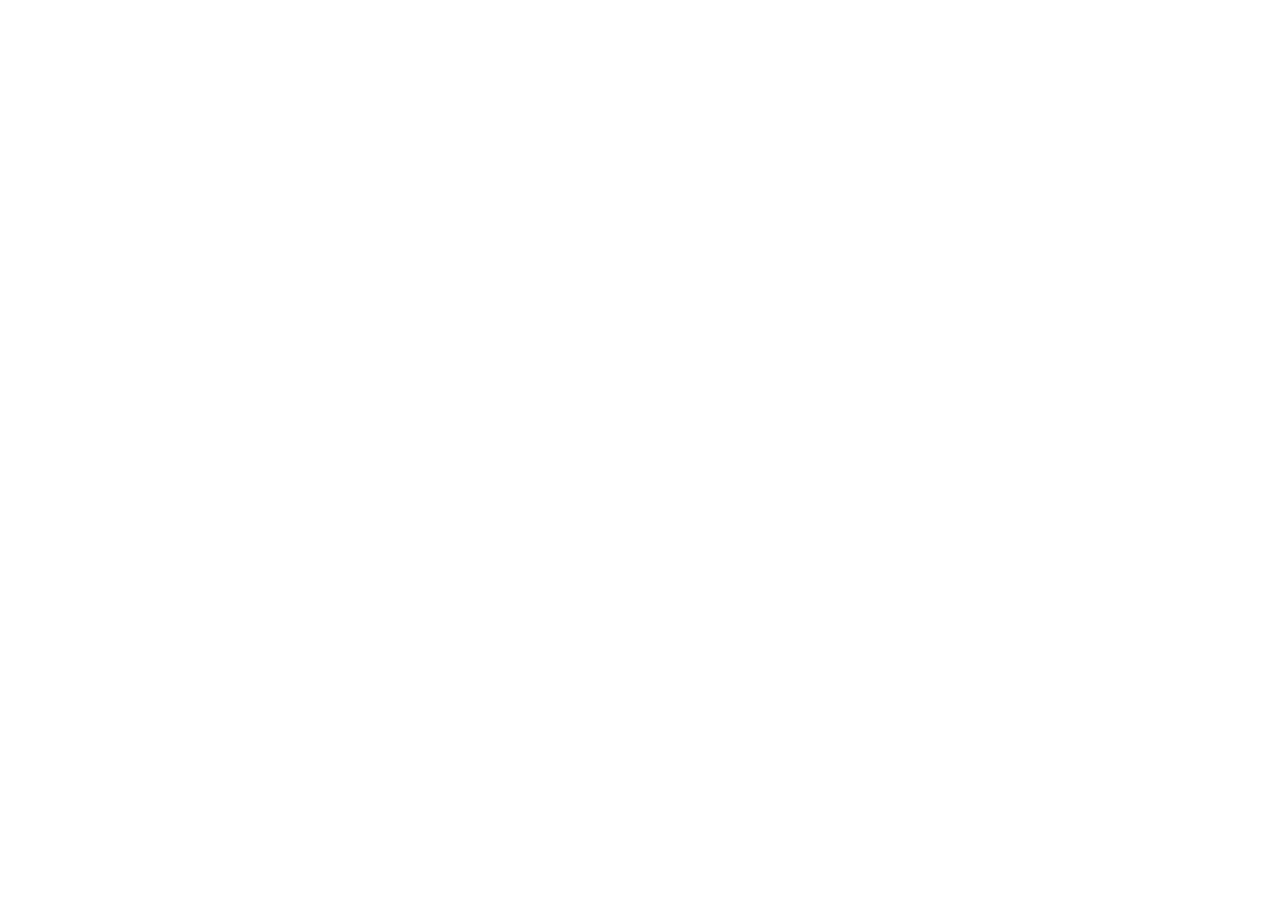
==== to-do-list.html @ cb8e377b "Ajout du squelette de base à to-do-list.html et du CDN Bootstrap" ====
<!DOCTYPE html>
<html lang="fr">
<head>
    <meta charset="UTF-8">
    <meta name="viewport" content="width=device-width, initial-scale=1.0">
    <title>Life To Do List</title>
<link href="https://cdn.jsdelivr.net/npm/bootstrap@5.3.8/dist/css/bootstrap.min.css" rel="stylesheet" integrity="sha384-sRIl4kxILFvY47J16cr9ZwB07vP4J8+LH7qKQnuqkuIAvNWLzeN8tE5YBujZqJLB" crossorigin="anonymous">

</head>
<body>
    <script src="https://cdn.jsdelivr.net/npm/bootstrap@5.3.8/dist/js/bootstrap.bundle.min.js" integrity="sha384-FKyoEForCGlyvwx9Hj09JcYn3nv7wiPVlz7YYwJrWVcXK/BmnVDxM+D2scQbITxI" crossorigin="anonymous"></script>
</body>
</html>
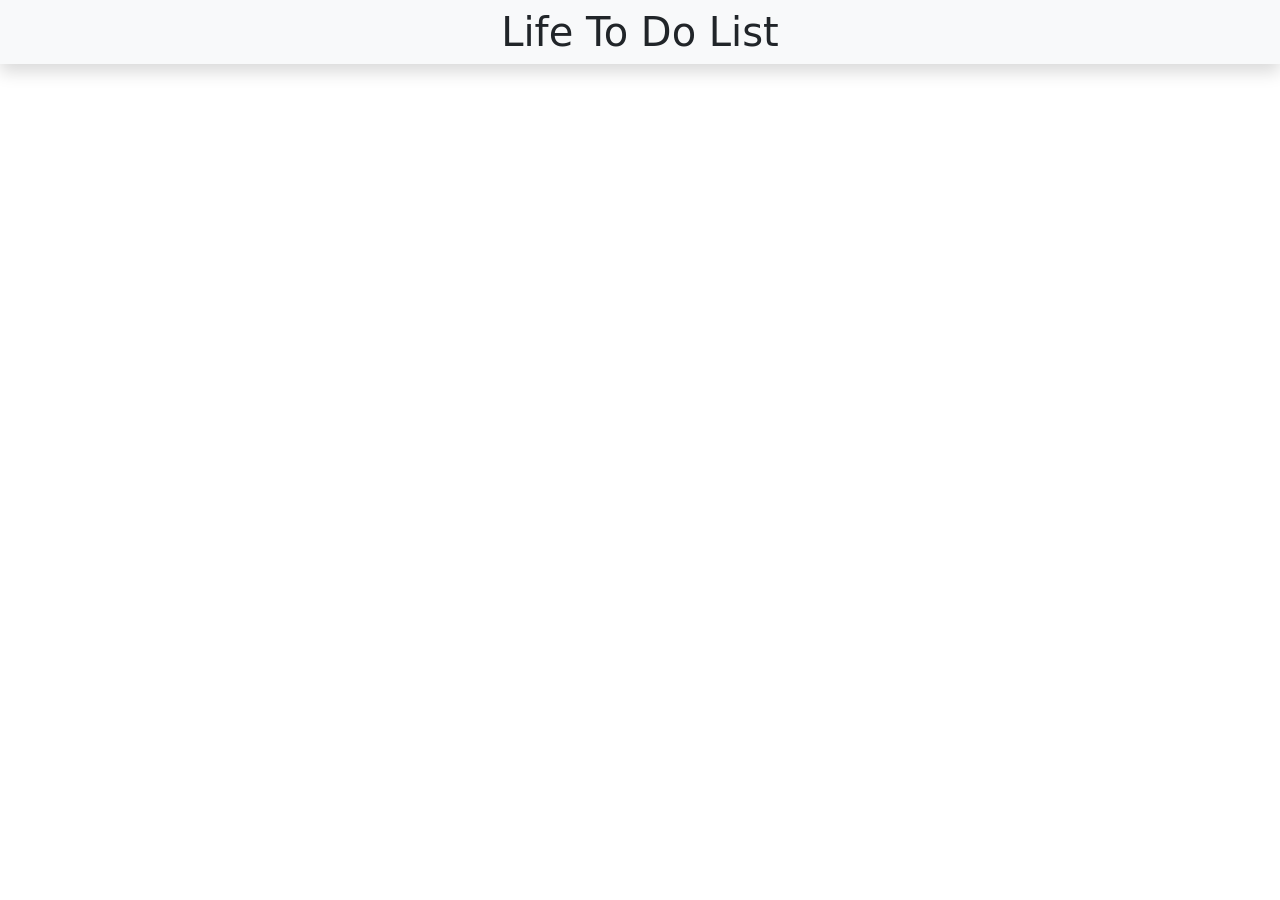
==== commit 35311a29: "Ajout d'un header et d'un titre" ====
--- a/to-do-list.html
+++ b/to-do-list.html
@@ -8,6 +8,9 @@
 
 </head>
 <body>
+<nav class="navbar navbar-light bg-light shadow">
+  <h1 class="mb-0 h1 text-center mx-auto">Life To Do List</h1>
+</nav>
     <script src="https://cdn.jsdelivr.net/npm/bootstrap@5.3.8/dist/js/bootstrap.bundle.min.js" integrity="sha384-FKyoEForCGlyvwx9Hj09JcYn3nv7wiPVlz7YYwJrWVcXK/BmnVDxM+D2scQbITxI" crossorigin="anonymous"></script>
 </body>
 </html>
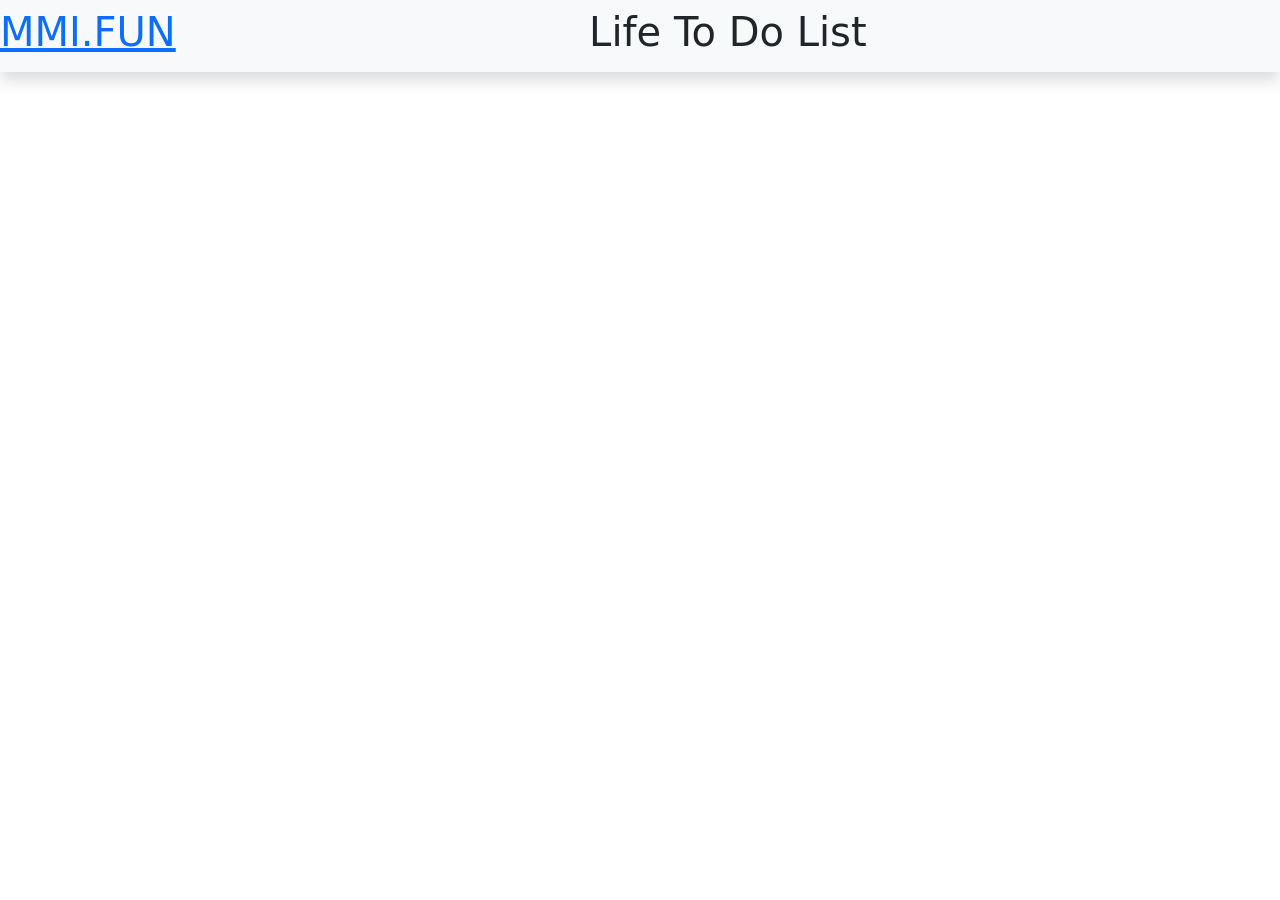
==== commit ad3cbd95: "Ajout d'un liens vers l'accueil" ====
--- a/to-do-list.html
+++ b/to-do-list.html
@@ -9,7 +9,8 @@
 </head>
 <body>
 <nav class="navbar navbar-light bg-light shadow">
-  <h1 class="mb-0 h1 text-center mx-auto">Life To Do List</h1>
+    <span><a href="index.html"><h1 class="h1">MMI.FUN</h1></a></span>
+  <span class="mx-auto flex-grow"><h1>Life To Do List</h1></span>
 </nav>
     <script src="https://cdn.jsdelivr.net/npm/bootstrap@5.3.8/dist/js/bootstrap.bundle.min.js" integrity="sha384-FKyoEForCGlyvwx9Hj09JcYn3nv7wiPVlz7YYwJrWVcXK/BmnVDxM+D2scQbITxI" crossorigin="anonymous"></script>
 </body>
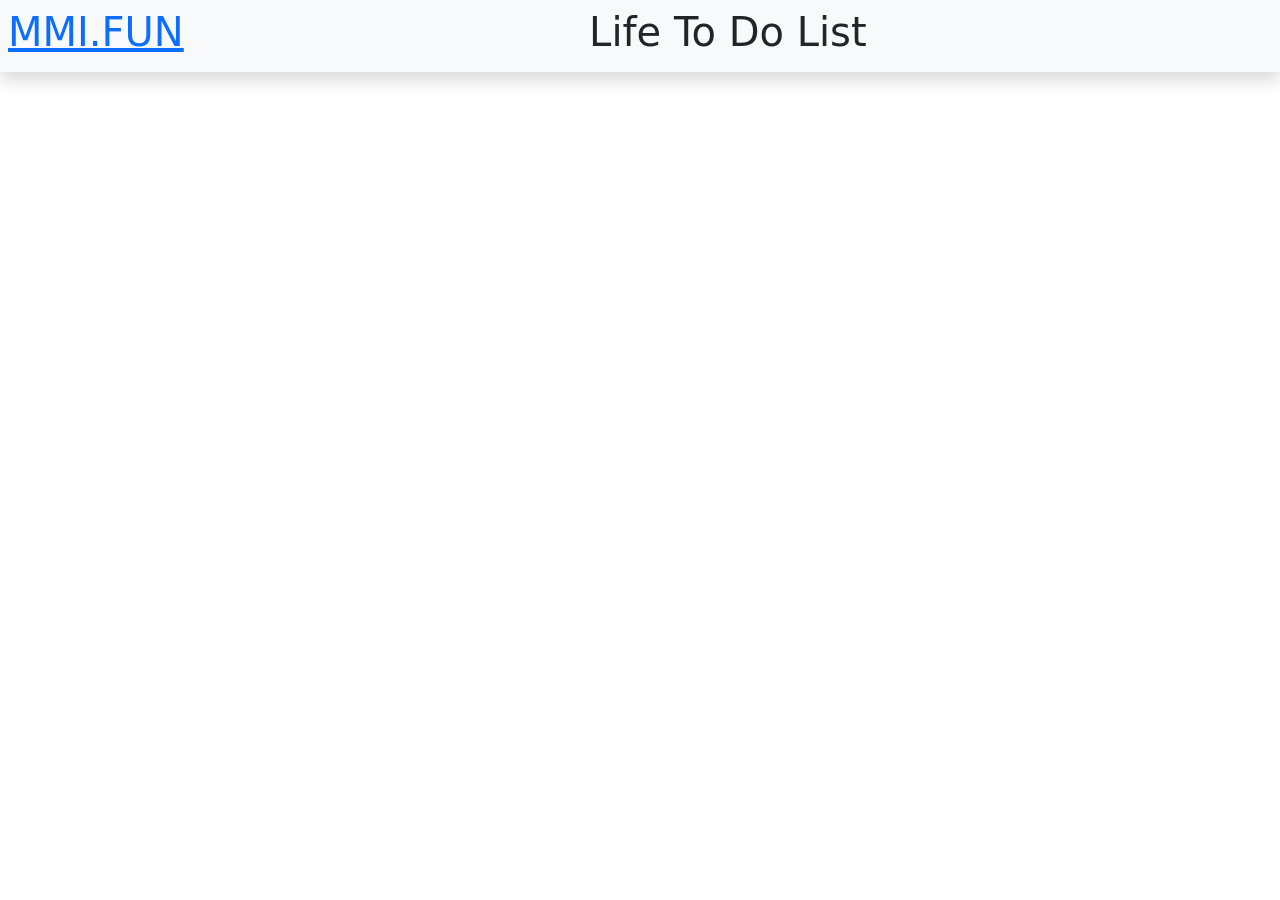
==== commit 48245e79: "Ajout de span sur le nav header" ====
--- a/to-do-list.html
+++ b/to-do-list.html
@@ -8,7 +8,7 @@
 
 </head>
 <body>
-<nav class="navbar navbar-light bg-light shadow">
+<nav class="navbar navbar-light bg-light shadow p-2">
     <span><a href="index.html"><h1 class="h1">MMI.FUN</h1></a></span>
   <span class="mx-auto flex-grow"><h1>Life To Do List</h1></span>
 </nav>
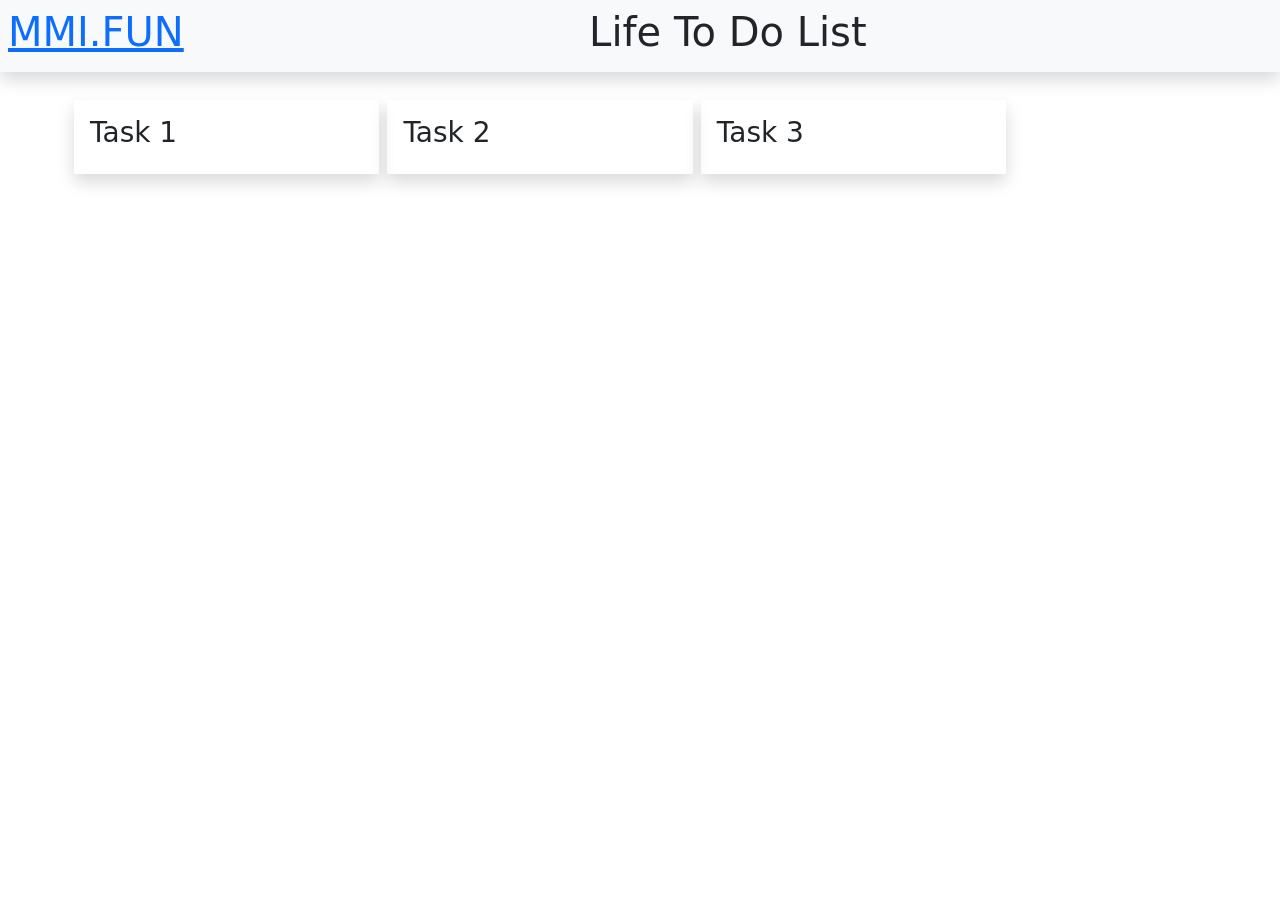
==== commit 01030151: "Ajout du style to-do-list.css à to-do-list.html et création du squelette de la to do list avec tâche" ====
--- a/to-do-list.html
+++ b/to-do-list.html
@@ -4,7 +4,8 @@
     <meta charset="UTF-8">
     <meta name="viewport" content="width=device-width, initial-scale=1.0">
     <title>Life To Do List</title>
-<link href="https://cdn.jsdelivr.net/npm/bootstrap@5.3.8/dist/css/bootstrap.min.css" rel="stylesheet" integrity="sha384-sRIl4kxILFvY47J16cr9ZwB07vP4J8+LH7qKQnuqkuIAvNWLzeN8tE5YBujZqJLB" crossorigin="anonymous">
+    <link href="https://cdn.jsdelivr.net/npm/bootstrap@5.3.8/dist/css/bootstrap.min.css" rel="stylesheet" integrity="sha384-sRIl4kxILFvY47J16cr9ZwB07vP4J8+LH7qKQnuqkuIAvNWLzeN8tE5YBujZqJLB" crossorigin="anonymous">
+    <link rel="stylesheet" href="style/to-do-list.css">
 
 </head>
 <body>
@@ -12,6 +13,19 @@
     <span><a href="index.html"><h1 class="h1">MMI.FUN</h1></a></span>
   <span class="mx-auto flex-grow"><h1>Life To Do List</h1></span>
 </nav>
+<div class="container mt-4">
+    <div class="row">
+        <div class="task col-lg-4 col-md-6 col-sm-12 shadow m-1 p-3">
+            <h3>Task 1</h3>
+        </div>
+        <div class="task col-lg-4 col-md-6 col-sm-12 shadow m-1 p-3">
+            <h3>Task 2</h3>
+        </div>
+        <div class="task col-lg-4 col-md-6 col-sm-12 shadow m-1 p-3">
+            <h3>Task 3</h3>
+        </div>
+    </div>
+</div>
     <script src="https://cdn.jsdelivr.net/npm/bootstrap@5.3.8/dist/js/bootstrap.bundle.min.js" integrity="sha384-FKyoEForCGlyvwx9Hj09JcYn3nv7wiPVlz7YYwJrWVcXK/BmnVDxM+D2scQbITxI" crossorigin="anonymous"></script>
 </body>
 </html>
--- a/style/to-do-list.css
+++ b/style/to-do-list.css
@@ -0,0 +1,4 @@
+.task {
+    width: 30ch;
+    height: auto;
+}
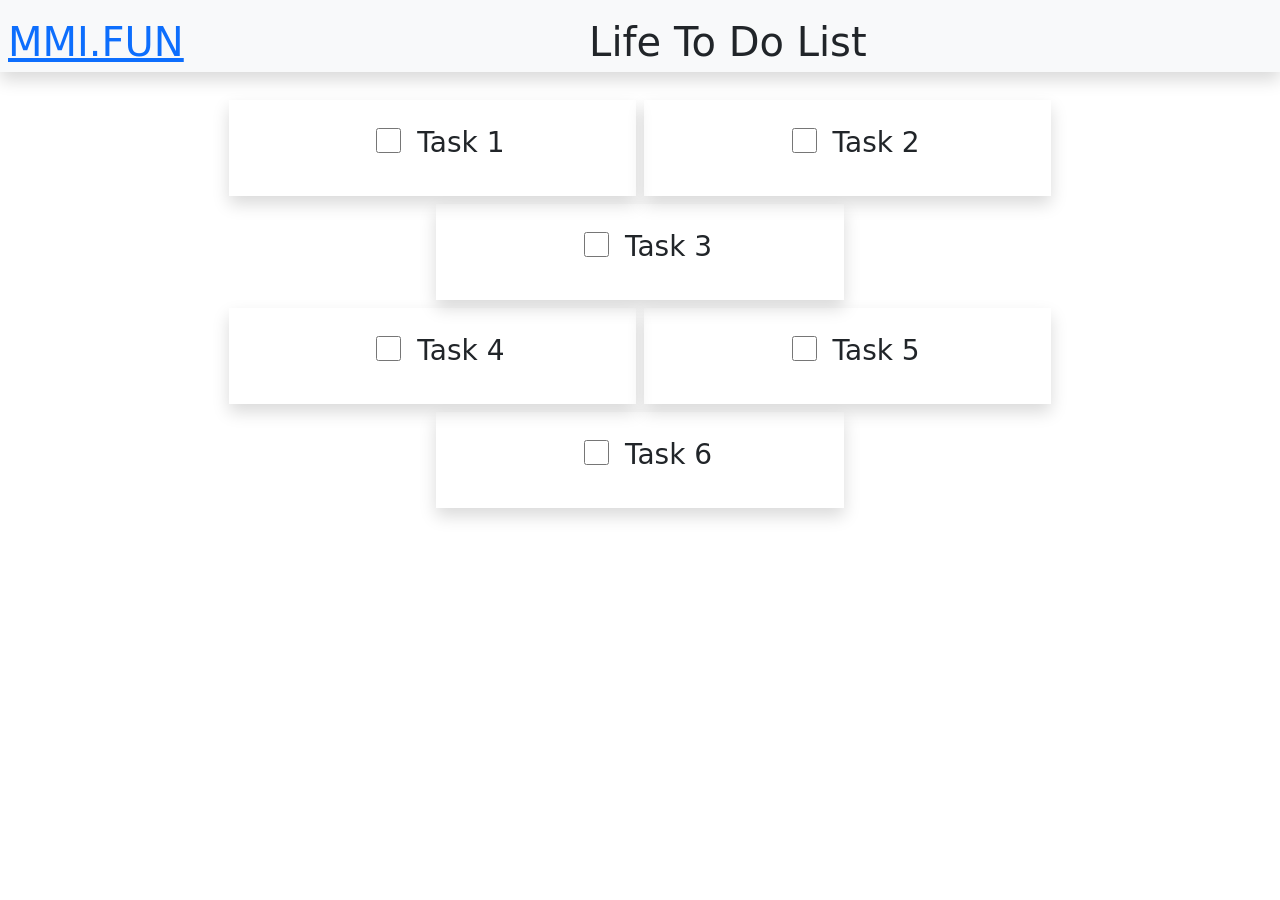
==== commit 7b2d7953: "Remise en forme des placeholder pour la to do listet ajout de media queries" ====
--- a/to-do-list.html
+++ b/to-do-list.html
@@ -14,15 +14,32 @@
   <span class="mx-auto flex-grow"><h1>Life To Do List</h1></span>
 </nav>
 <div class="container mt-4">
-    <div class="row">
-        <div class="task col-lg-4 col-md-6 col-sm-12 shadow m-1 p-3">
-            <h3>Task 1</h3>
+    <div class="row justify-content-center">
+        <div class="task col-lg-4 col-md-6 col-sm-6 col-xs-12 shadow m-1 p-3 d-flex justify-content-center">
+            <span class="p-3"><input type="checkbox" name="check" id="check"></span>
+            <span><h3>Task 1</h3></span>
         </div>
-        <div class="task col-lg-4 col-md-6 col-sm-12 shadow m-1 p-3">
-            <h3>Task 2</h3>
+        <div class="task col-lg-4 col-md-6 col-sm-6 col-xs-12 shadow m-1 p-3 d-flex justify-content-center">
+            <span class="p-3"><input type="checkbox" name="check" id="check"></span>
+            <span><h3>Task 2</h3></span>
         </div>
-        <div class="task col-lg-4 col-md-6 col-sm-12 shadow m-1 p-3">
-            <h3>Task 3</h3>
+        <div class="task col-lg-4 col-md-6 col-sm-6 col-xs-12 shadow m-1 p-3 d-flex justify-content-center">
+            <span class="p-3"><input type="checkbox" name="check" id="check"></span>
+            <span><h3>Task 3</h3></span>
+        </div>
+        <div class="row justify-content-center">
+            <div class="task col-lg-4 col-md-6 col-sm-6 col-xs-12 shadow m-1 p-3 d-flex justify-content-center">
+                <span class="p-3"><input type="checkbox" name="check" id="check"></span>
+                <span><h3>Task 4</h3></span>
+            </div>
+            <div class="task col-lg-4 col-md-6 col-sm-6 col-xs-12 shadow m-1 p-3 d-flex justify-content-center">
+                <span class="p-3"><input type="checkbox" name="check" id="check"></span>
+                <span><h3>Task 5</h3></span>
+            </div>
+            <div class="task col-lg-4 col-md-6 col-sm-6 col-xs-12 shadow m-1 p-3 d-flex justify-content-center">
+                <span class="p-3"><input type="checkbox" name="check" id="check"></span>
+                <span><h3>Task 6</h3></span>
+            </div>
         </div>
     </div>
 </div>
--- a/style/to-do-list.css
+++ b/style/to-do-list.css
@@ -1,4 +1,38 @@
-.task {
-    width: 30ch;
-    height: auto;
+span {
+    position: relative;
+    top: 1ch;
+}
+input#check {
+    position: relative;
+    bottom: 1.4ch;
+    width: 25px;
+    height: 25px;
+}
+@media screen and (min-width: 1200px) {
+    .task {
+        width: 40ch;
+        height: auto;
+        padding: 3ch;
+    }
+}
+@media screen and (min-width: 992px) and (max-width: 1199px) {
+    .task {
+        width: 35ch;
+        height: auto;
+        padding: 3ch;
+    }
+}
+@media screen and (min-width: 768px) and (max-width: 991px) {
+    .task {
+        width: 25ch;
+        height: auto;
+        padding: 3ch;
+    }
+}
+@media screen and (max-width: 767px) {
+    .task {
+        width: 50ch;
+        height: auto;
+        padding: 3ch;
+    }
 }
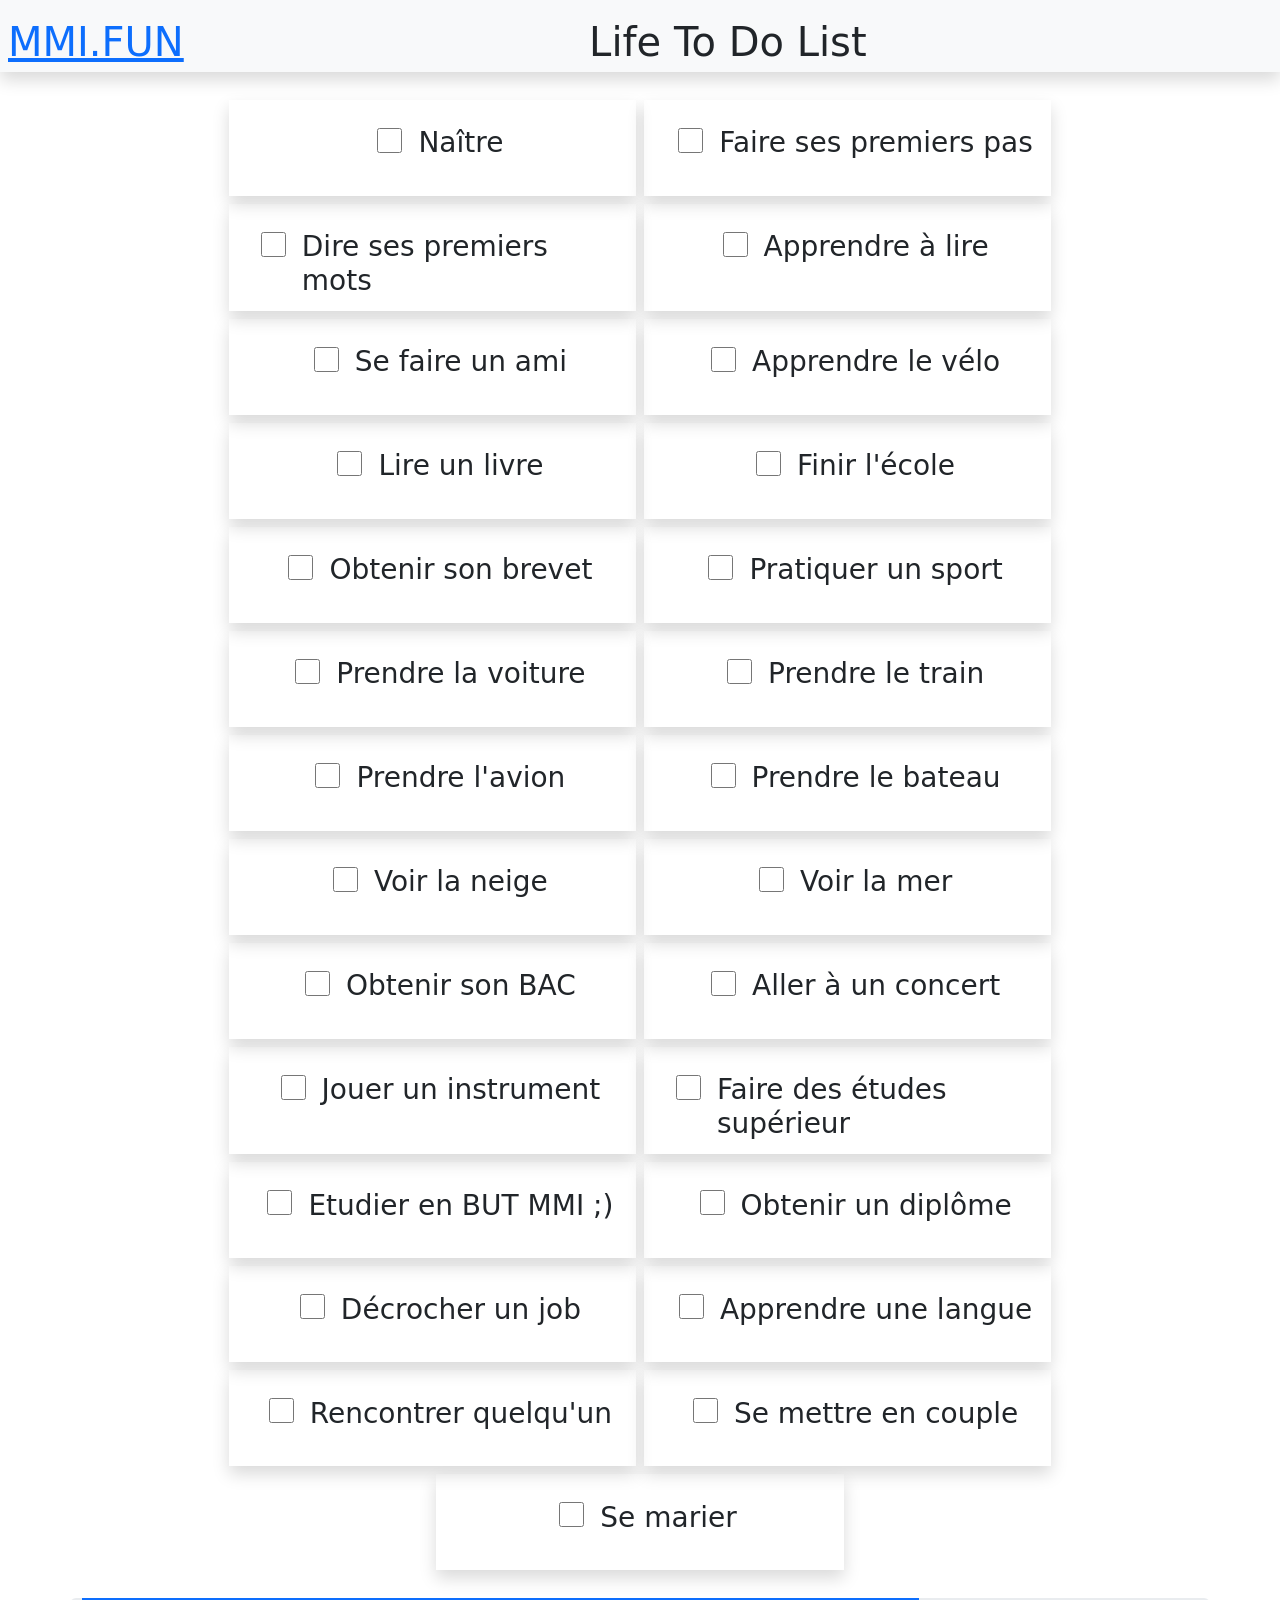
==== commit fbf9b50a: "Automatisation de des tâches à partir de la liste json et ajout d'une barre de progression" ====
--- a/to-do-list.html
+++ b/to-do-list.html
@@ -14,35 +14,66 @@
   <span class="mx-auto flex-grow"><h1>Life To Do List</h1></span>
 </nav>
 <div class="container mt-4">
-    <div class="row justify-content-center">
-        <div class="task col-lg-4 col-md-6 col-sm-6 col-xs-12 shadow m-1 p-3 d-flex justify-content-center">
-            <span class="p-3"><input type="checkbox" name="check" id="check"></span>
-            <span><h3>Task 1</h3></span>
-        </div>
-        <div class="task col-lg-4 col-md-6 col-sm-6 col-xs-12 shadow m-1 p-3 d-flex justify-content-center">
-            <span class="p-3"><input type="checkbox" name="check" id="check"></span>
-            <span><h3>Task 2</h3></span>
-        </div>
-        <div class="task col-lg-4 col-md-6 col-sm-6 col-xs-12 shadow m-1 p-3 d-flex justify-content-center">
-            <span class="p-3"><input type="checkbox" name="check" id="check"></span>
-            <span><h3>Task 3</h3></span>
-        </div>
-        <div class="row justify-content-center">
-            <div class="task col-lg-4 col-md-6 col-sm-6 col-xs-12 shadow m-1 p-3 d-flex justify-content-center">
-                <span class="p-3"><input type="checkbox" name="check" id="check"></span>
-                <span><h3>Task 4</h3></span>
-            </div>
-            <div class="task col-lg-4 col-md-6 col-sm-6 col-xs-12 shadow m-1 p-3 d-flex justify-content-center">
-                <span class="p-3"><input type="checkbox" name="check" id="check"></span>
-                <span><h3>Task 5</h3></span>
-            </div>
-            <div class="task col-lg-4 col-md-6 col-sm-6 col-xs-12 shadow m-1 p-3 d-flex justify-content-center">
-                <span class="p-3"><input type="checkbox" name="check" id="check"></span>
-                <span><h3>Task 6</h3></span>
-            </div>
-        </div>
+    <div class="row justify-content-center" id="tasks-container">
+        <!-- Les tâches seront chargées dynamiquement ici -->
+    </div>
+    <div class="row justify-content-center mt-4">
+        <div class="progress">
+  <div class="progress-bar" role="progressbar" style="width: 75%" aria-valuenow="75" aria-valuemin="0" aria-valuemax="100"></div>
+</div>
     </div>
 </div>
+    <script>
+        const container = document.getElementById("tasks-container");
+        let progress = 0;
+
+        // Données des tâches intégrées directement pour éviter les problèmes CORS
+        const tasksData = [
+            {"tache": "Naître"},
+            {"tache": "Faire ses premiers pas"},
+            {"tache": "Dire ses premiers mots"},
+            {"tache": "Apprendre à lire"},
+            {"tache": "Se faire un ami"},
+            {"tache": "Apprendre le vélo"},
+            {"tache": "Lire un livre"},
+            {"tache": "Finir l'école"},
+            {"tache": "Obtenir son brevet"},
+            {"tache": "Pratiquer un sport"},
+            {"tache": "Prendre la voiture"},
+            {"tache": "Prendre le train"},
+            {"tache": "Prendre l'avion"},
+            {"tache": "Prendre le bateau"},
+            {"tache": "Voir la neige"},
+            {"tache": "Voir la mer"},
+            {"tache": "Obtenir son BAC"},
+            {"tache": "Aller à un concert"},
+            {"tache": "Jouer un instrument"},
+            {"tache": "Faire des études supérieur"},
+            {"tache": "Etudier en BUT MMI ;)"},
+            {"tache": "Obtenir un diplôme"},
+            {"tache": "Décrocher un job"},
+            {"tache": "Apprendre une langue"},
+            {"tache": "Rencontrer quelqu'un"},
+            {"tache": "Se mettre en couple"},
+            {"tache": "Se marier"}
+        ];
+
+        // Charger les tâches depuis les données intégrées
+        let task = '';
+        tasksData.forEach((element, index) => {
+            task += `<div class="task col-lg-4 col-md-6 col-sm-6 col-xs-12 shadow m-1 p-3 d-flex justify-content-center"><span class="p-3"><input type="checkbox" name="check" id="check" onchange="updateProgress(this)"></span><span><h3>${element.tache}</h3></span></div>`;
+        });
+        container.innerHTML = task;
+        function updateProgress(checkbox) {
+            console.log("Checkbox state changed:", checkbox.checked);
+            if (checkbox.checked) {
+                progress += 1;
+            } else {
+                progress -= 1;
+            }
+            console.log("Current progress:", progress);
+        }
+    </script>
     <script src="https://cdn.jsdelivr.net/npm/bootstrap@5.3.8/dist/js/bootstrap.bundle.min.js" integrity="sha384-FKyoEForCGlyvwx9Hj09JcYn3nv7wiPVlz7YYwJrWVcXK/BmnVDxM+D2scQbITxI" crossorigin="anonymous"></script>
 </body>
 </html>
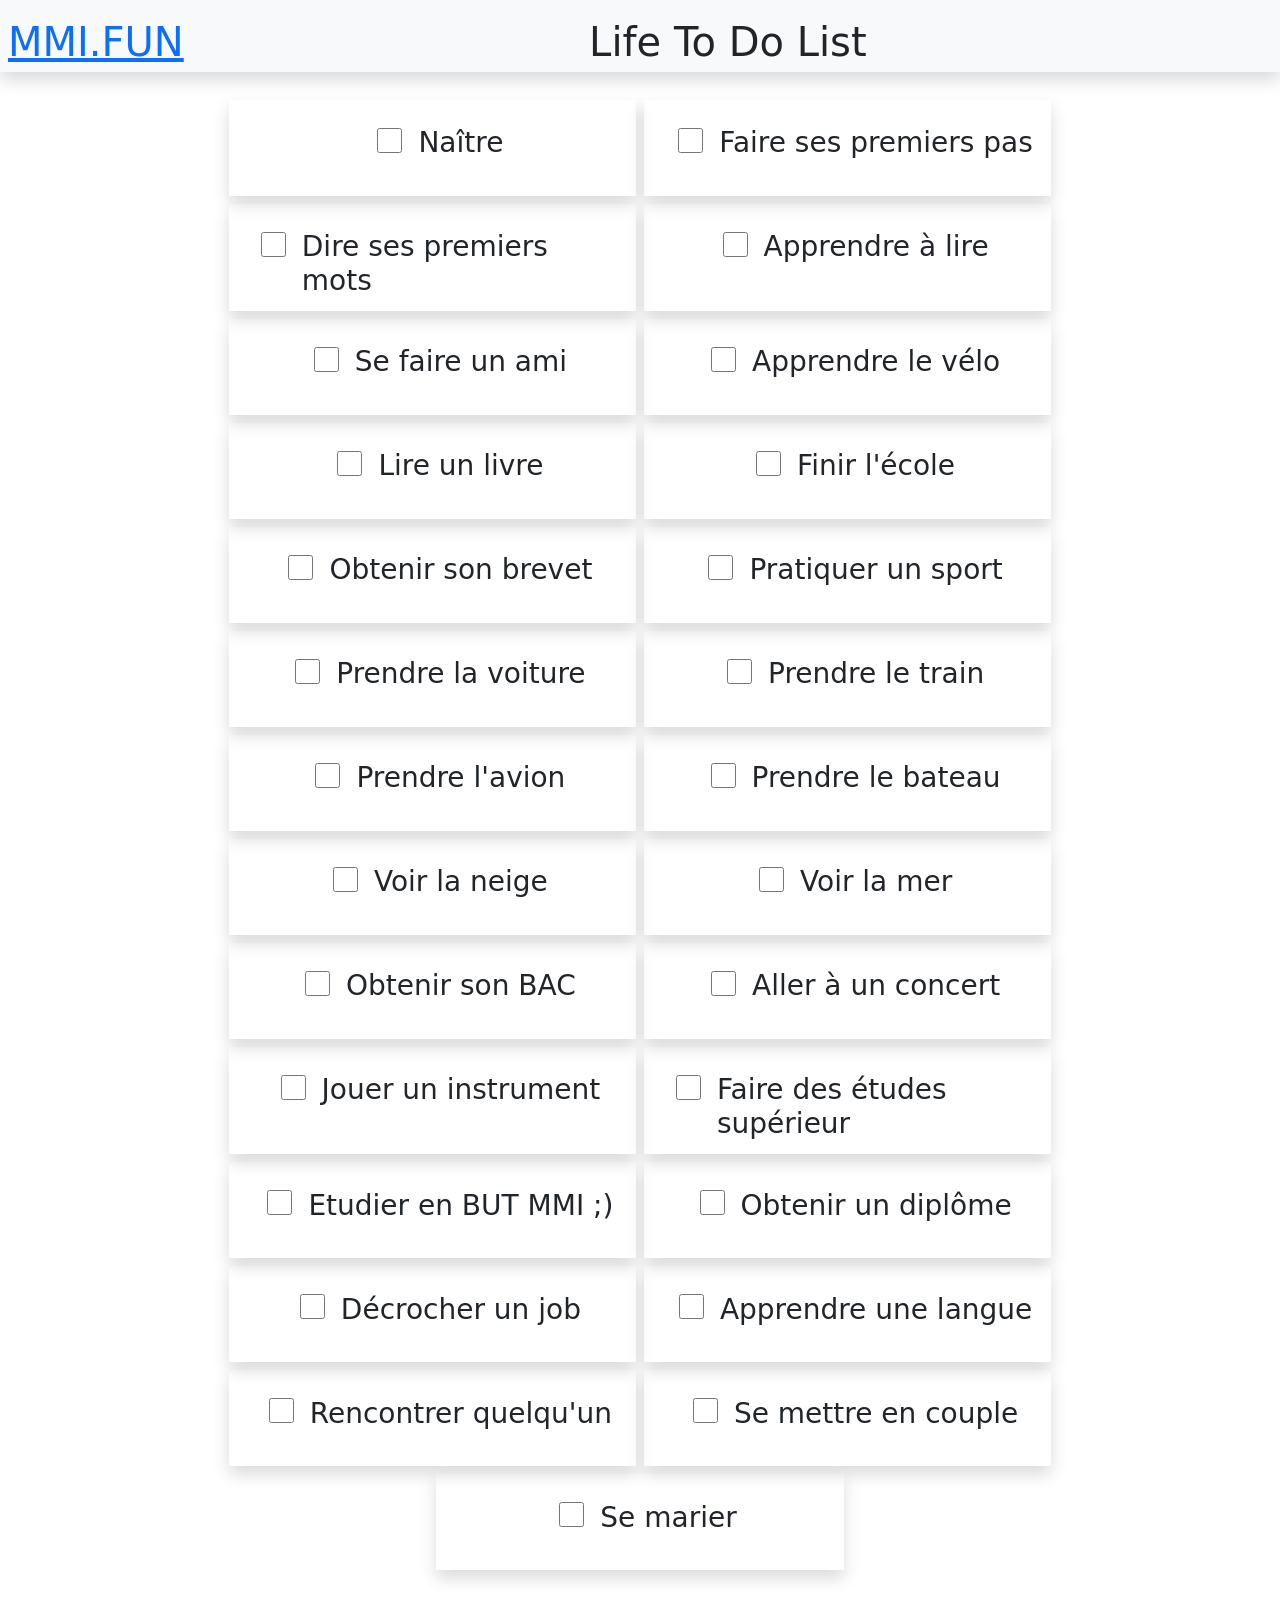
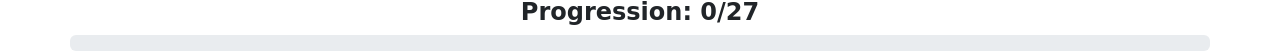
==== commit ca52d6f7: "Ajout d'un compteur à la barre de progression" ====
--- a/to-do-list.html
+++ b/to-do-list.html
@@ -18,8 +18,9 @@
         <!-- Les tâches seront chargées dynamiquement ici -->
     </div>
     <div class="row justify-content-center mt-4">
+        <h4 class="col-12 text-center fw-bold" id="progress-text">Progression: 0/27</h4>
         <div class="progress">
-  <div class="progress-bar" role="progressbar" style="width: 75%" aria-valuenow="75" aria-valuemin="0" aria-valuemax="100"></div>
+  <div class="progress-bar" role="progressbar" style="width: 0%" aria-valuenow="0" aria-valuemin="0" aria-valuemax="100"></div>
 </div>
     </div>
 </div>
@@ -60,16 +61,22 @@
 
         // Charger les tâches depuis les données intégrées
         let task = '';
+        let progressbar = document.querySelector('.progress-bar');
         tasksData.forEach((element, index) => {
             task += `<div class="task col-lg-4 col-md-6 col-sm-6 col-xs-12 shadow m-1 p-3 d-flex justify-content-center"><span class="p-3"><input type="checkbox" name="check" id="check" onchange="updateProgress(this)"></span><span><h3>${element.tache}</h3></span></div>`;
         });
         container.innerHTML = task;
+        let counter = document.getElementById("progress-text");
         function updateProgress(checkbox) {
             console.log("Checkbox state changed:", checkbox.checked);
             if (checkbox.checked) {
                 progress += 1;
+                progressbar.style.width = progress * 3.703703703703704 + '%';
+                counter.innerHTML = "Progression: " + progress + "/27";
             } else {
                 progress -= 1;
+                progressbar.style.width = progress * 3.703703703703704 + '%';
+                counter.innerHTML = "Progression: " + progress + "/27";
             }
             console.log("Current progress:", progress);
         }
